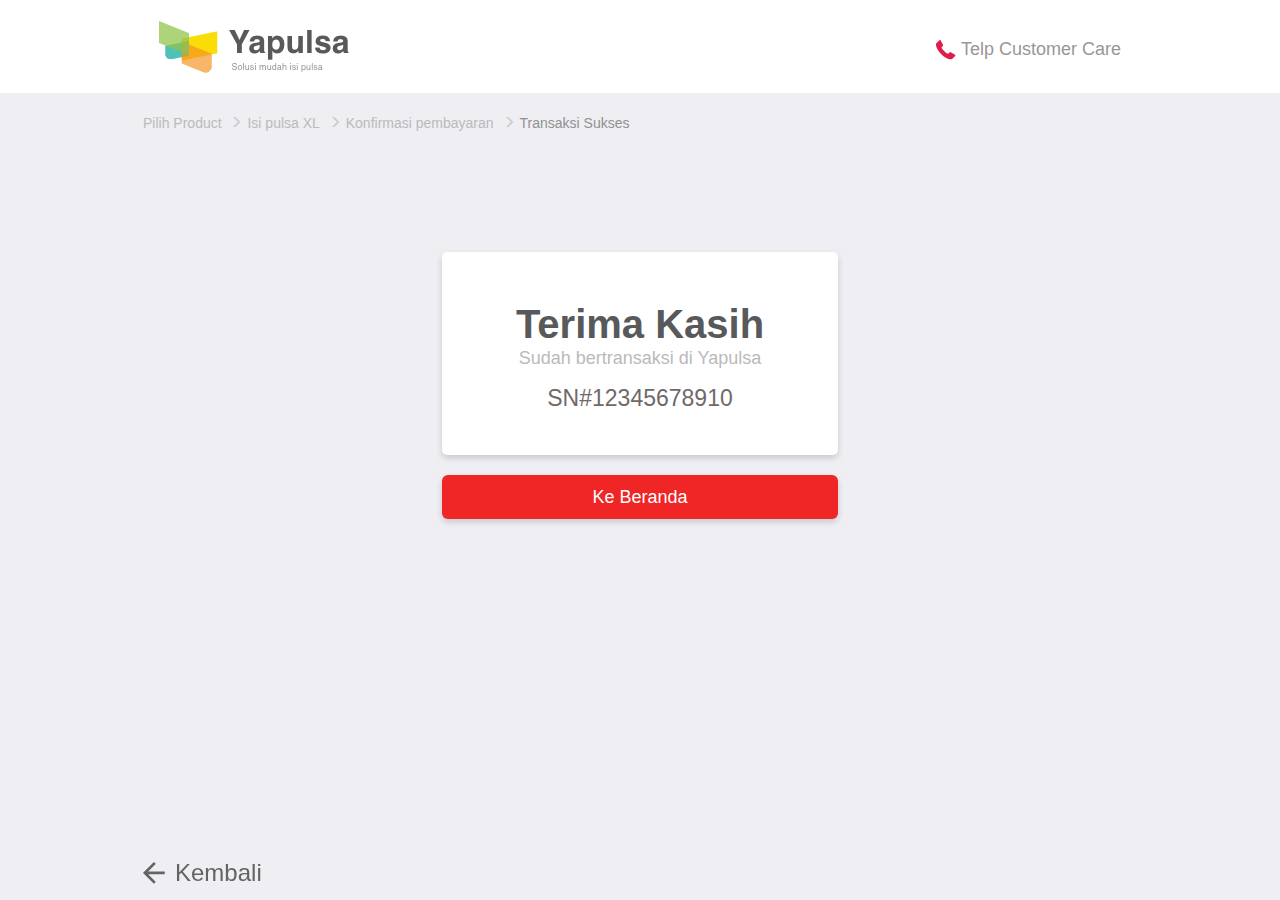
==== html/complete.html @ e39536c7 "[page-complete] add & styling for complete page" ====
<!DOCTYPE html>
<html lang="en">
  <head>
    <meta charset="utf-8">
    <meta http-equiv="X-UA-Compatible" content="IE=edge">
    <meta name="viewport" content="width=device-width, initial-scale=1">
    <!-- The above 3 meta tags *must* come first in the head; any other head content must come *after* these tags -->
    <meta name="description" content="Yapulsa adalah platform untuk melakukan pengisian pulsa">
    <meta name="author" content="Ekky Patria">
    <link rel="icon" href="favicon.ico">

    <title>Yapulsa - Solusi mudah isi pulsa</title>

    <!-- Bootstrap core CSS -->
    <link href="assets/css/bootstrap.min.css" rel="stylesheet">

    <!-- IE10 viewport hack for Surface/desktop Windows 8 bug -->
    <link href="assets/css/ie10-viewport-bug-workaround.css" rel="stylesheet">

    <!-- Custom styles for this template -->
    <link href="assets/css/style.css" rel="stylesheet">

    <!-- Just for debugging purposes. Don't actually copy these 2 lines! -->
    <!--[if lt IE 9]><script src="assets/js/ie8-responsive-file-warning.js"></script><![endif]-->
    <script src="assets/js/ie-emulation-modes-warning.js"></script>

    <!-- HTML5 shim and Respond.js for IE8 support of HTML5 elements and media queries -->
    <!--[if lt IE 9]>
      <script src="https://oss.maxcdn.com/html5shiv/3.7.3/html5shiv.min.js"></script>
      <script src="https://oss.maxcdn.com/respond/1.4.2/respond.min.js"></script>
    <![endif]-->
    <!-- Ini tambahan buat panggil font -->
    <link href="https://fonts.googleapis.com/css?family=Roboto:100,300,400,500,700" rel="stylesheet">
  </head>

  <body>

	<!-- Modal Contact Customer Care -->
	<div class="modal fade" id="contactModal" tabindex="-1" role="dialog" aria-labelledby="contactModalLabel" aria-hidden="true">
	    <div class="modal-dialog modal-center modal-voucher" role="document">
			<div class="modal-content">
				<div class="modal-header">
				  <a href="#" class="pull-right modal-close" data-dismiss="modal">CLOSE</a>
				</div>
				<div class="modal-body">
					<h1><img alt="Brand" src="assets/img/icon_contact.png"> Telp Customer Care</h1>
					<p><a href="tel:08181234565432">08181234565432 - XL</a></p>
					<p><a href="tel:085711234567">085711234567 - Indosat</a></p>
					<p><a href="tel:08131234565431">08131234565431 - Telkomsel</a></p>
				</div>
				<div class="modal-footer">
				</div>
			</div>
	    </div>
	  </div>

    <div id="app">
    <div class="app-container">
    <div class="page-homepage">

		<!-- ini buat nyimpen bagian header -->
    	<header>
    		<!-- container: bungkus templatenya bootstrap, supaya ukuran bisa menyesuaikan dengan platformnya -->
    		<div class="container">
    			<!-- http://getbootstrap.com/components/#navbar -->
    			<nav class="navbar">
					<div class="container-fluid">
						<div class="navbar-header">
							<!-- navbar-brand aa ganti dengan btn-block supaya width 100% dan semua area bisa di-klik (klo tetep pake navbar-brand nanti dimensinya cuma bisa 50x50) -->
							<a href="index.html" class="btn-block">
								<img alt="Brand" src="assets/img/logo.png">
							</a>
						</div>
						<!-- pull-right adalah float:right, yakni buat nempelin element di sebelah kanan-->
						<div class="pull-right">
							<a href="#" class="btn-block contact" data-dismiss="modal" data-toggle="modal" data-target="#contactModal">
								<img alt="Brand" src="assets/img/icon_contact.png"> Telp Customer Care
							</a>
						</div>
					</div>
				</nav>
    		</div>
    	</header>

		<!-- ini buat nyimpen bagian content -->
		<div class="container">
	    	<section class="complete">
	    		<div class="row">
	    			<div class="col-lg-12">
	    				<ol class="breadcrumb">
						  <li class="breadcrumb-item">Pilih Product</li>
						  <li class="breadcrumb-item">Isi pulsa XL</li>
						  <li class="breadcrumb-item">Konfirmasi pembayaran</li>
						  <li class="breadcrumb-item active">Transaksi Sukses</li>
						</ol>
	    			</div>
    			</div>
    			<div class="row">
	    			<div class="col-lg-5 complete-area">
	    				<div class="complete-info">
    						<h1>Terima Kasih</h1>
    						<p class="sub-headline">Sudah bertransaksi di Yapulsa</p>

    						<p>SN#12345678910</p>
    					</div>

	    				<div>
	    					<a href="index.html" class="btn btn-primary btn-block btn-lg">Ke Beranda</a>
	    				</div>
	    			</div>
	            </div>
	    	</section>
        </div>

    	<!-- ini buat nyimpen bagian footer -->
    	<footer>
    		<div class="container">
    			<a href="javascript:history.back()" class="back-button"><img src="assets/img/icon_arrow_back.png"><span>Kembali</span></a>
    		</div>
    	</footer>

    </div>
    </div>
    </div>



    <!-- Bootstrap core JavaScript
    ================================================== -->
    <!-- Placed at the end of the document so the pages load faster -->
    <!-- <script src="https://ajax.googleapis.com/ajax/libs/jquery/1.12.4/jquery.min.js"></script>
    <script>window.jQuery || document.write('<script src="assets/js/vendor/jquery.min.js"><\/script>')</script> -->


    <!-- javascript -->
    <script src="assets/js/jquery.min.js"></script>
    <script src="assets/js/bootstrap.min.js"></script>
    <!-- IE10 viewport hack for Surface/desktop Windows 8 bug -->
    <script src="assets/js/ie10-viewport-bug-workaround.js"></script>

    <!-- Link to the javascript file we will create -->
    <script src="assets/js/scripts.js"></script>

    <script type="text/javascript">
    	$(document).ready(function(){
			$( "#InputPwd" ).focus();
		});
    </script>
  </body>
</html>
---- html/assets/css/ie10-viewport-bug-workaround.css ----
/*!
 * IE10 viewport hack for Surface/desktop Windows 8 bug
 * Copyright 2014-2015 Twitter, Inc.
 * Licensed under MIT (https://github.com/twbs/bootstrap/blob/master/LICENSE)
 */

/*
 * See the Getting Started docs for more information:
 * http://getbootstrap.com/getting-started/#support-ie10-width
 */
@-ms-viewport     { width: device-width; }
@-o-viewport      { width: device-width; }
@viewport         { width: device-width; }
---- html/assets/css/style.css ----
/* -------------------------- Global Style -------------------------- */
html, body
{
    margin:0;
    font-size: 24px;
    background: #EEEEF3; 
}

a, a:hover, a:focus, a:active
{
    text-decoration: none;  /*default link = ada garis bawah, nah dg seperti ini buat ilangin garis bawah */
    outline: none; /*remove blue outline on bootstrap link & button*/
}

button, button:hover, button:focus, button:active
{
   outline: none; /*remove blue outline on bootstrap link & button*/ 
}

header
{
    background: #FFF;
    padding: 20px 0 15px 0; /*urutannya: top, right, bottom, left*/
}

.navbar
{
    margin-bottom: 0; /* defaultnya "margin-bottom: 20px", ini dijadiin 0 supaya gada jarak */
}

header .contact
{
    font-size: 18px;
    color: #9A9697;
    line-height: 56px; /* ini di set 56px mengikuti tingginya logo supaya berada pas di tengah-tengah */
}

/* footer */
footer
{
    position: fixed;
    bottom: 10px;
    left: 0;
    right: 0;
    margin: auto;
}

/* footer navigasi */
footer .navbar ul
{
    width: 100%;
}
footer .navbar ul li
{
    background: #FFF;
    border: 1px solid rgba(181, 181, 181, 0.5);
    width: 33%;
}
/* agar tepat 100%, maka navigasi ke-2 di buat 34% karena 100% = 33+34+33 */
footer .navbar ul li:nth-child(2)
{
    width: 34%;
    border-left: none;
    border-right: none;
}

/* berikan lekukan sebelah kiri di navigasi pertama */
footer .navbar ul li:first-child,
footer .navbar ul li:first-child a
{
    border-radius: 10px 0px 0px 10px;
    -moz-border-radius: 10px 0px 0px 10px;
    -webkit-border-radius: 10px 0px 0px 10px;
}
/* berikan lekukan sebelah kanan di navigasi pertama */
footer .navbar ul li:last-child,
footer .navbar ul li:last-child a
{
     border-radius: 0 10px 10px 0;
    -moz-border-radius: 0 10px 10px 0;
    -webkit-border-radius: 0 10px 10px 0;   
}

/* ganti warna background ketika navigasi aktif */
footer .navbar ul li.active
{
    background: #EFEFEF;
}
/* tentukan ukuran navigasi, warna navigasi dan buat agar text ke tengah */
footer .navbar ul li a
{
    font-size: 20px;
    color: #A0A0A0;
    font-weight: 400;
    text-align: center;
    padding-top: 20px;
    padding-bottom: 20px;
}

/* back button on secondary page */
footer .back-button
{
    font-size: 24px;
    font-weight: 300;
    color: #646464;
    vertical-align: middle;
}
footer .back-button span
{
    display: inline-block;
    vertical-align: middle;
}
footer .back-button img
{
    margin-right: 10px;
}

/* modal */
.modal
{
    background: rgba(0, 0, 0, 0.4);
}
.modal-dialog
{
    width: 350px;
    margin-top: 12%;
}

.modal-header,
.modal-footer
{
    border: none;
    padding: 10px 15px;
}
.modal-body
{
    padding: 0 30px;
}


.modal-header .modal-close
{
    font-weight: 500;
    color: #F02525;
    font-size: 14px;
}


.modal-body h1
{
    font-weight: 500;
    color: #000000;
    font-size: 22px;
    margin-top: 5px;
    margin-bottom: 20px;
}
.modal-body p
{
    color: #757575;
    font-size: 18px;
}

.modal-body a
{
    color: #757575;
}


/* breadcrumb : navigasi sebuah halaman 
    ini perlu diupdate karena default breadcrumb boostrap tidak sesuai dengan desain
*/
.breadcrumb
{
    background: transparent;
    margin: 0;
    /*margin-bottom: 20px;*/
    padding: 20px 0;
    font-size: 14px;
    color: #BABABA;
}

.breadcrumb li
{
    color: #BABABA;
}

.breadcrumb>.active
{
    color: #919191;
}

.breadcrumb>li+li:before {
    content: "/\00a0";
    content: "\e258";
    font-family: 'Glyphicons Halflings';
    font-size: 12px;
    padding: 0 5px;
    color: #ccc;
}

/* btn */
.btn.btn-primary
{
    background: #F02525;
    color: #FFF;
    border: none;

    -webkit-box-shadow: 0 3px 6px 0px rgba(0, 0, 0, 0.16);
    -moz-box-shadow: 0 3px 6px 0px rgba(0, 0, 0, 0.16);
    box-shadow: 0 3px 6px 0px rgba(0, 0, 0, 0.16)
}
.btn.btn-primary:hover,
.btn.btn-primary:focus,
.btn.btn-primary:active
{
    background: #C31F1F;
    color: #FFF;
}


/* -------------------------- End of Global -------------------------- */

/* -------------------------- Page: Homepage -------------------------- */
.logo-operator
{
    height: 90px;
    line-height: 90px;
}

section.product-list
{
    margin: 20px 0 20px 0;
    max-height: 73vh;
    overflow-y: auto;
    overflow-x: hidden;
}

section.product-list .btn
{
    border-radius: 30px;
    -webkit-border-radius: 30px;
    -moz-border-radius: 30px;
    -ms-border-radius: 30px;
    -o-border-radius: 30px;

    margin-bottom: 25px;

    -webkit-box-shadow: 0 2px 10px 0px rgba(100, 100, 100, 0.16);
    -moz-box-shadow: 0 2px 10px 0px rgba(100, 100, 100, 0.16);
    box-shadow: 0 2px 10px 0px rgba(100, 100, 100, 0.16);
}
    section.product-list .btn:hover,
    section.product-list .btn:focus,
    section.product-list .btn:active
    {
        background: #B4B4B4;
    }

section.product-list .btn img
{
    max-height: 85px;
}
/* -------------------------- End of Homepage -------------------------- */

/* -------------------------- Page: Topup Product -------------------------- */
section.topup-product
{

}

section.topup-product h1
{
    margin-top: 0;
    font-size: 26px;
    color: #95989A;
    font-weight: 500;
}

.form-group
{
    position: relative;
}
.form-group label
{
    font-size: 23px;
    font-weight: 300;
    color: #95989A;
    display: block;
}
.form-group input
{
    width: 100%;

    border-radius: 10px;
    -moz-border-radius: 10px;
    -webkit-border-radius: 10px;

    outline: none;
    border: 1px solid #C7C7C7;
    color: #7C7B7B;
    font-size: 27px;

    padding: 5px;
    padding-left: 45px; /* 45px disiapkan untuk input icon */
}

.form-group.input-bg:before
{
    content: '';
    width: 25px;
    height: 37px;

    position: absolute;
    bottom: 6px;
    left: 10px;
    background: url('../img/icon_phone.png') no-repeat;
}
.form-group.input-bg.input-phone:before
{
    background: url('../img/icon_phone.png') no-repeat;
}
.form-group.input-bg.input-password:before
{
    background: url('../img/icon_password.png') no-repeat;
}

.form-group .operator
{
    position: absolute;
    right: 10px;
    bottom: 8px;
}

.form-group .operator img
{
    max-height: 35px;
}

/* topup-nominal */
section.topup-product .topup-nominal
{
    margin-top: 50px;
}

section.topup-product .topup-nominal
{
    font-size: 23px;
    color: #95989A;
    font-weight: 300;
}

section.topup-product .topup-nominal .btn
{
    border-radius: 15px;
    -webkit-border-radius: 15px;
    -moz-border-radius: 15px;
    -ms-border-radius: 15px;
    -o-border-radius: 15px;

    margin-bottom: 15px;

    color: #F02525;
    font-size: 25px;
    white-space: normal;

    -webkit-box-shadow: 0 2px 10px 0px rgba(100, 100, 100, 0.16);
    -moz-box-shadow: 0 2px 10px 0px rgba(100, 100, 100, 0.16);
    box-shadow: 0 2px 10px 0px rgba(100, 100, 100, 0.16);
}
section.topup-product .topup-nominal .btn p
{
    margin-bottom: 0;
    padding: 10px 0;
    word-wrap: break-word;         /* All browsers since IE 5.5+ */
    overflow-wrap: break-word;     /* Renamed property in CSS3 draft spec */
    width: 100%;
}
    section.topup-product .btn:hover,
    section.topup-product .btn:focus,
    section.topup-product .btn:active
    {
        background: #F02525;
        color: #FFF;
    }
/* -------------------------- End of Topup Product -------------------------- */

/* -------------------------- Page: Confirmation -------------------------- */
.confirmation-area
{
    margin: 0 auto;
    float: none;
}
section.confirmation h1
{
    text-align: center;
    margin-top: 0;
    margin-bottom: 15px;
    font-size: 26px;
    color: #95989A;
}
    .confirmation-info
    {
        margin-bottom: 15px;
    }
    .confirmation-info-top
    {
        background: transparent url('../img/bg_coupon_top.png') repeat center;
        width: 100%;
        height: 10px;
    }
    .confirmation-info-content
    {
        padding: 20px 30px;
        background: #FFF;
        position: relative;
    }
        .confirmation-info-content .operator
        {
            position: absolute;
            top: 10px;
            right: 15px;
        }
        .confirmation-info-content .operator img
        {   
            max-width: 100px;
            max-height: 34px;
        }
    .confirmation-info-bottom
    {
        background: transparent url('../img/bg_coupon_bottom.png') repeat center;
        width: 100%;
        height: 10px;
    }

.info-topup
{
    padding: 5px 0;
    border-bottom: 1px solid rgba(213, 213, 213, 0.7);
}
.info-topup:last-child
{
    border: none;
    padding-bottom: 0;
}

.info-topup label
{
    font-size: 16px;
    font-weight: 300;
    margin: 0;
    color: #95989A;
}
.info-topup p
{
    font-size: 26px;
    font-weight: 500;
    margin: 0;
    color: #9D9D9D;
}
.info-topup .price
{
    color: #F02525;
}

section.confirmation .confirmation-form input
{
    width: 100%;
}
/* -------------------------- End of Confirmation -------------------------- */

/* -------------------------- Page: Complete -------------------------- */
.complete-area
{
    margin: 0 auto;
    float: none;
}

section.complete .complete-info
{
    margin-top: 25%;  
    margin-bottom: 20px;
    padding: 30px;
    background: #FFF;  
    text-align: center;

    border-radius: 5px;
    -moz-border-radius: 5px;
    -webkit-border-radius: 5px;

    -webkit-box-shadow: 0 3px 6px 0px rgba(0, 0, 0, 0.16);
    -moz-box-shadow: 0 3px 6px 0px rgba(0, 0, 0, 0.16);
    box-shadow: 0 3px 6px 0px rgba(0, 0, 0, 0.16);
}
section.complete .complete-info h1
{
    font-size: 40px;
    font-weight: 600;
    color: #58595B;
    margin-bottom: 0;
}
section.complete .complete-info p.sub-headline
{
    font-size: 18px;
    font-weight: 400;
    color: #BABABA;
}
section.complete .complete-info p
{
    font-size: 23px;
    color: #6F6969;
}

/* -------------------------- End of Complete -------------------------- */

/* -------------------------- Icon Operator -------------------------- */
/* dipersiapkan jikalau page sprite*/
.operator.operator-xl:before
{

}
.operator.operator-simpati:before
{

}
.operator.operator-kartuas:before
{

}
.operator.operator-im3:before
{

}
.operator.operator-mentari:before
{

}
.operator.operator-tri:before
{

}
.operator.operator-axis:before
{

}
.operator.operator-pln:before
{

}
/* -------------------------- End of Icon Operator -------------------------- */

/* -------------------------- Start Responsive -------------------------- */
@media (min-width: 1200px) {
  .container {
        width: 1024px;
    }
}
/* -------------------------- End of Responsive -------------------------- */
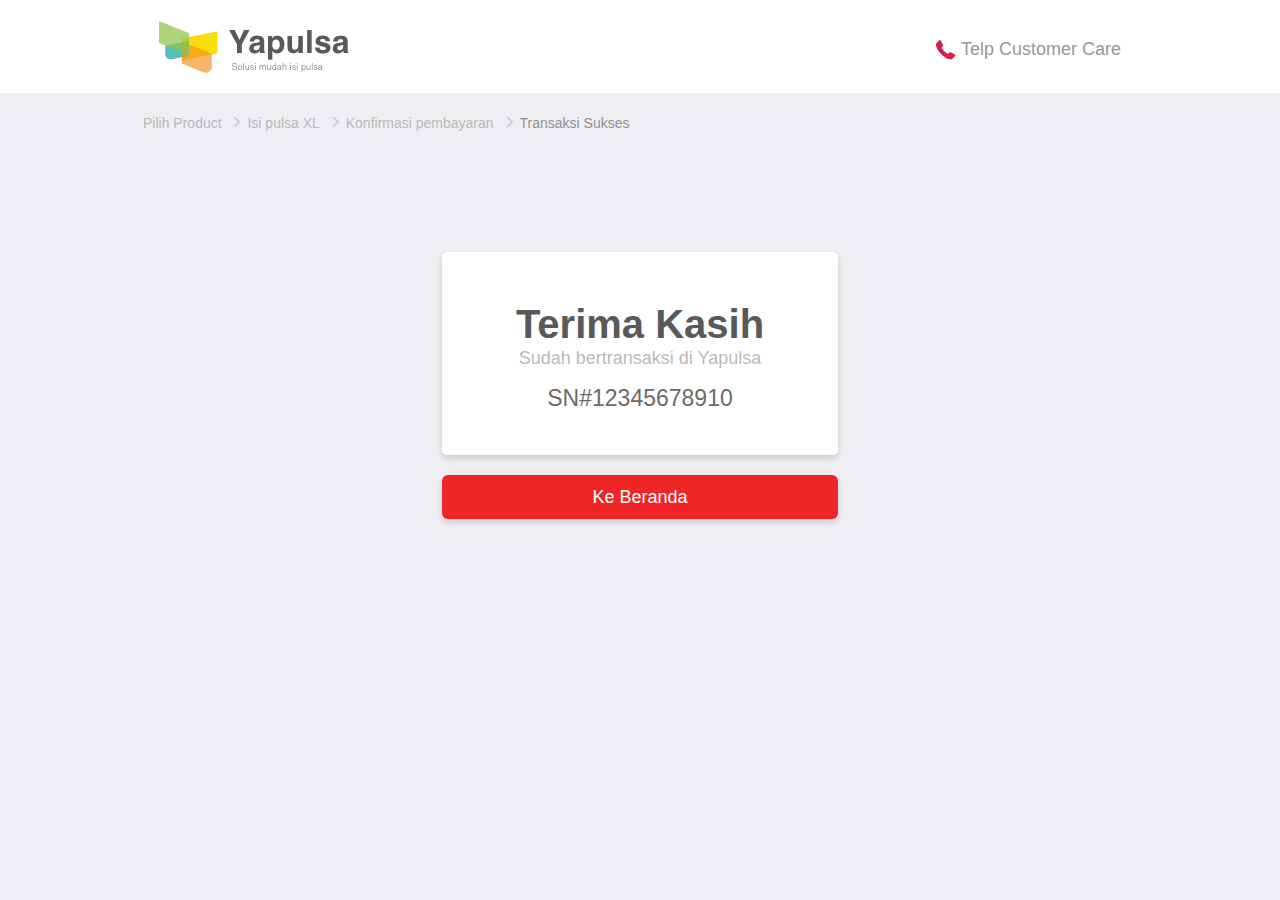
==== commit 3c6fe810: "[finishing] add search on riwayat transaksi, readjust on several pages" ====
--- a/html/complete.html
+++ b/html/complete.html
@@ -56,7 +56,7 @@
 
     <div id="app">
     <div class="app-container">
-    <div class="page-homepage">
+    <div class="page-complete">
 
 		<!-- ini buat nyimpen bagian header -->
     	<header>
@@ -112,13 +112,6 @@
 	    	</section>
         </div>
 
-    	<!-- ini buat nyimpen bagian footer -->
-    	<footer>
-    		<div class="container">
-    			<a href="javascript:history.back()" class="back-button"><img src="assets/img/icon_arrow_back.png"><span>Kembali</span></a>
-    		</div>
-    	</footer>
-
     </div>
     </div>
     </div>
--- a/html/assets/css/style.css
+++ b/html/assets/css/style.css
@@ -512,6 +512,176 @@
 
 /* -------------------------- End of Complete -------------------------- */
 
+/* -------------------------- Page: Riwayat -------------------------- */
+section.riwayat
+{
+    margin-top: 30px;
+}
+section.riwayat .title h1
+{
+    font-size: 35px;
+    color: #95989A;
+    margin-top: 0;
+}
+section.riwayat .title p
+{
+    font-size: 23px;
+    color: #95989A;
+    font-weight: 300;
+    margin-bottom: 0;
+}
+.list-riwayat table
+{
+    margin-top: 20px;
+    width: 100%;
+}
+.list-riwayat table thead
+{
+    background: #FFF;
+}
+.list-riwayat table tr th
+{
+    font-size: 20px;
+    font-weight: 400;
+    padding: 10px;
+    border-right: 1px solid #DDDDDD;
+    width: 20%;
+}
+    .list-riwayat table tr th:last-child
+    {
+        border: none;
+    }
+.list-riwayat table tr td
+{
+    font-size: 16px;
+    font-weight: 400;
+    padding: 5px 10px;
+    width: 20%;
+}
+
+    .list-riwayat table tr th:first-child,
+    .list-riwayat table tr td:first-child
+    {
+        width: 30%;
+    }
+    .list-riwayat table tr th:last-child
+    {
+        width: 9%;
+    }
+    .list-riwayat table tr td:last-child
+    {
+        /*width: 16%;*/
+        padding-right: 40px;
+    }
+
+
+.list-riwayat table thead tr
+{
+  display: block;
+  position: relative;
+}
+.list-riwayat table tbody
+{
+    width: 100%;
+    max-height: 50vh;
+    display: block;
+    overflow-x: hidden;
+    overflow-y: auto;
+}
+
+.list-riwayat table tbody tr:nth-child(odd)
+{
+    background: rgba(255, 255, 255, 0.74);
+}
+.list-riwayat table tbody tr:nth-child(even)
+{
+    background: rgba(255, 255, 255, 0.34)
+}
+
+.list-riwayat table.riwayat-tipe
+{
+    margin: 0;
+}
+.list-riwayat table.riwayat-tipe img
+{
+    max-width: 40px;
+    max-height: 33px;
+}
+.list-riwayat table.riwayat-tipe tbody tr
+{
+    background: transparent;
+}
+.list-riwayat table.riwayat-tipe tr td
+{
+    width: auto;
+}
+
+.status-sukses
+{
+    color: #82C769;
+}
+.status-pending
+{
+    color: #E6CA00;
+}
+.status-cancel
+{
+    color: #FF6200;
+}
+.status-failed
+{
+    color: #DE1D4D;
+}
+
+.form-search
+{
+    margin-top: 30px;
+}
+
+.form-search input
+{
+    width: 70%;
+    height: 49px;
+    float: left;
+    margin-right: 10px;
+    border: none;
+    padding: 10px;
+    border-radius: 10px;
+}
+/* -------------------------- End of Riwayat -------------------------- */
+
+/* -------------------------- Page: Riwayat Deposit -------------------------- */
+.list-riwayat-deposit table tr th {
+    width: 30%;
+}
+.list-riwayat-deposit table tr th:last-child {
+    width: 10%;
+}
+
+
+.list-riwayat-deposit table tr td
+{
+    width: 25%;
+}
+.list-riwayat-deposit table tr td:first-child {
+    width: 27%;
+}
+.list-riwayat-deposit table tr td:last-child {
+    width: 24%;
+}
+
+
+.list-riwayat-deposit table.riwayat-tipe tr td
+{
+    width: auto;
+}
+.list-riwayat-deposit table.riwayat-tipe tr td:first-child
+{
+    width: 30px;
+}
+
+/* -------------------------- End of Riwayat Deposit -------------------------- */
+
 /* -------------------------- Icon Operator -------------------------- */
 /* dipersiapkan jikalau page sprite*/
 .operator.operator-xl:before
